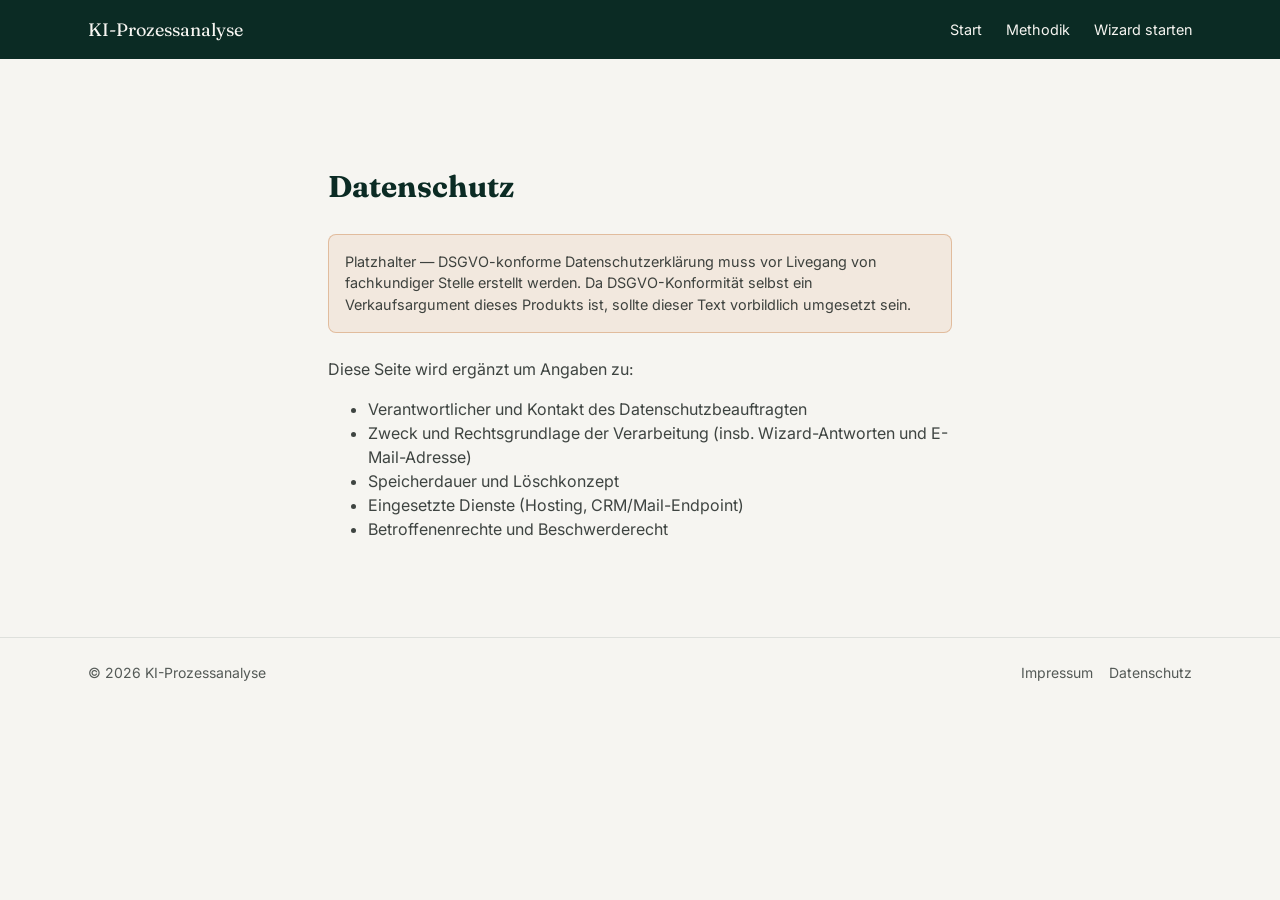
==== datenschutz.html @ 572a0d32 "Add interactive decision-tool site per website spec Static HTML/CSS/vanilla JS build (no Node/build " ====
<!DOCTYPE html>
<html lang="de">
<head>
<meta charset="UTF-8" />
<meta name="viewport" content="width=device-width, initial-scale=1.0" />
<title>Datenschutz — KI-Prozessanalyse</title>
<link rel="preconnect" href="https://fonts.googleapis.com" />
<link rel="preconnect" href="https://fonts.gstatic.com" crossorigin />
<link
  href="https://fonts.googleapis.com/css2?family=Fraunces:wght@400;500;600&family=IBM+Plex+Mono:wght@400;500&family=Inter:wght@400;500;600&display=swap"
  rel="stylesheet"
/>
<link rel="stylesheet" href="css/styles.css" />
</head>
<body>

<header class="site-header">
  <div class="wrap">
    <a href="index.html" class="logo">KI-Prozessanalyse</a>
    <nav aria-label="Hauptnavigation">
      <ul>
        <li><a href="index.html">Start</a></li>
        <li><a href="methodik.html">Methodik</a></li>
        <li><a href="wizard.html">Wizard starten</a></li>
      </ul>
    </nav>
  </div>
</header>

<main>
  <section class="section">
    <div class="wrap-narrow">
      <h1 style="font-family: var(--font-display); font-size: 1.875rem; color: var(--color-primary)">Datenschutz</h1>
      <p class="notice" style="margin-top: 1rem">
        Platzhalter &mdash; DSGVO-konforme Datenschutzerklärung muss vor Livegang von fachkundiger Stelle erstellt
        werden. Da DSGVO-Konformität selbst ein Verkaufsargument dieses Produkts ist, sollte dieser Text vorbildlich
        umgesetzt sein.
      </p>
      <div style="margin-top: 1.5rem; color: rgba(16, 24, 21, 0.8)">
        <p>Diese Seite wird ergänzt um Angaben zu:</p>
        <ul>
          <li>Verantwortlicher und Kontakt des Datenschutzbeauftragten</li>
          <li>Zweck und Rechtsgrundlage der Verarbeitung (insb. Wizard-Antworten und E-Mail-Adresse)</li>
          <li>Speicherdauer und Löschkonzept</li>
          <li>Eingesetzte Dienste (Hosting, CRM/Mail-Endpoint)</li>
          <li>Betroffenenrechte und Beschwerderecht</li>
        </ul>
      </div>
    </div>
  </section>
</main>

<footer class="site-footer">
  <div class="wrap">
    <span>&copy; 2026 KI-Prozessanalyse</span>
    <nav aria-label="Rechtliches">
      <ul>
        <li><a href="impressum.html">Impressum</a></li>
        <li><a href="datenschutz.html">Datenschutz</a></li>
      </ul>
    </nav>
  </div>
</footer>
</body>
</html>
---- css/styles.css ----
:root {
  --color-primary: #0b2b24;
  --color-accent: #1fa37e;
  --color-accent-light: #8fe3c4;
  --color-neutral: #f6f5f1;
  --color-ink: #101815;
  --color-warn: #c97a3d;

  --font-display: "Fraunces", serif;
  --font-body: "Inter", sans-serif;
  --font-mono: "IBM Plex Mono", monospace;
}

* {
  box-sizing: border-box;
}

html,
body {
  margin: 0;
  padding: 0;
}

body {
  background-color: var(--color-neutral);
  color: var(--color-ink);
  font-family: var(--font-body);
  line-height: 1.5;
}

a {
  color: inherit;
}

:focus-visible {
  outline: 2px solid var(--color-accent);
  outline-offset: 2px;
  border-radius: 2px;
}

@media (prefers-reduced-motion: reduce) {
  *,
  *::before,
  *::after {
    animation-duration: 0.001ms !important;
    animation-iteration-count: 1 !important;
    transition-duration: 0.001ms !important;
    scroll-behavior: auto !important;
  }
}

/* Layout */
.wrap {
  max-width: 72rem;
  margin: 0 auto;
  padding: 0 1.5rem;
}

.wrap-narrow {
  max-width: 42rem;
  margin: 0 auto;
  padding: 0 1.5rem;
}

/* Header */
.site-header {
  background-color: var(--color-primary);
  color: var(--color-neutral);
}

.site-header .wrap {
  display: flex;
  align-items: center;
  justify-content: space-between;
  padding-top: 1rem;
  padding-bottom: 1rem;
}

.site-header .logo {
  font-family: var(--font-display);
  font-size: 1.125rem;
  text-decoration: none;
}

.site-header nav ul {
  display: flex;
  gap: 1.5rem;
  list-style: none;
  margin: 0;
  padding: 0;
  font-size: 0.9rem;
}

.site-header nav a {
  text-decoration: none;
}

.site-header nav a:hover {
  color: var(--color-accent-light);
}

/* Footer */
.site-footer {
  border-top: 1px solid rgba(11, 43, 36, 0.1);
  background-color: var(--color-neutral);
}

.site-footer .wrap {
  display: flex;
  flex-wrap: wrap;
  align-items: center;
  justify-content: space-between;
  gap: 0.5rem;
  padding-top: 1.5rem;
  padding-bottom: 1.5rem;
  font-size: 0.875rem;
  color: rgba(16, 24, 21, 0.7);
}

.site-footer nav ul {
  display: flex;
  gap: 1rem;
  list-style: none;
  margin: 0;
  padding: 0;
}

.site-footer nav a {
  text-decoration: none;
}

.site-footer nav a:hover {
  color: var(--color-accent);
}

/* Hero */
.hero {
  background-color: var(--color-primary);
  color: var(--color-neutral);
}

.hero .wrap-narrow {
  padding-top: 6rem;
  padding-bottom: 6rem;
}

.hero h1 {
  font-family: var(--font-display);
  font-weight: 500;
  font-size: 2.5rem;
  line-height: 1.2;
  margin: 0 0 1.5rem;
}

/* Buttons */
.btn {
  display: inline-block;
  border: none;
  border-radius: 999px;
  background-color: var(--color-accent);
  color: var(--color-primary);
  font-family: var(--font-body);
  font-weight: 600;
  font-size: 1rem;
  padding: 0.75rem 2rem;
  text-decoration: none;
  cursor: pointer;
  transition: background-color 0.2s ease;
}

.btn:hover {
  background-color: var(--color-accent-light);
}

.btn:disabled {
  opacity: 0.6;
  cursor: not-allowed;
}

/* Trust bar */
.trust-bar {
  border-bottom: 1px solid rgba(11, 43, 36, 0.1);
  padding: 2.5rem 0;
}

.trust-bar .wrap {
  display: flex;
  flex-wrap: wrap;
  justify-content: center;
  gap: 1rem 2.5rem;
  font-family: var(--font-mono);
  font-size: 0.85rem;
  text-transform: uppercase;
  letter-spacing: 0.04em;
  color: rgba(16, 24, 21, 0.6);
}

/* Sections */
.section {
  padding: 5rem 0;
}

.section h2 {
  font-family: var(--font-display);
  font-size: 1.5rem;
  color: var(--color-primary);
  margin: 0;
}

.cards {
  display: grid;
  gap: 2rem;
  margin-top: 2rem;
  grid-template-columns: 1fr;
}

@media (min-width: 640px) {
  .cards {
    grid-template-columns: repeat(3, 1fr);
  }
}

.card {
  border: 1px solid rgba(11, 43, 36, 0.1);
  background-color: #fff;
  border-radius: 0.5rem;
  padding: 1.5rem;
}

.card h3 {
  font-family: var(--font-display);
  font-size: 1.125rem;
  color: var(--color-primary);
  margin: 0 0 0.5rem;
}

.card p {
  margin: 0;
  font-size: 0.9rem;
  color: rgba(16, 24, 21, 0.8);
}

/* Quote */
.quote-section {
  background-color: rgba(11, 43, 36, 0.05);
  padding: 4rem 0;
  text-align: center;
}

.quote-section blockquote {
  font-family: var(--font-display);
  font-size: 1.25rem;
  color: var(--color-primary);
  margin: 0;
}

.quote-section cite {
  display: block;
  margin-top: 1rem;
  font-family: var(--font-mono);
  font-size: 0.75rem;
  text-transform: uppercase;
  letter-spacing: 0.04em;
  color: rgba(16, 24, 21, 0.6);
  font-style: normal;
}

/* Wizard */
.wizard-section {
  padding: 4rem 0;
}

.process-path {
  width: 100%;
}

.process-path .step-label {
  font-family: var(--font-mono);
  font-size: 0.75rem;
  text-transform: uppercase;
  letter-spacing: 0.04em;
  color: rgba(11, 43, 36, 0.7);
  margin-bottom: 0.5rem;
}

.process-path svg {
  width: 100%;
  height: 1rem;
  overflow: visible;
  display: block;
}

.process-path .progress-line {
  transition: x2 0.4s ease-out;
}

.process-path circle {
  transition: r 0.3s ease, fill 0.3s ease;
}

.wizard-question h1 {
  font-family: var(--font-display);
  font-size: 1.875rem;
  color: var(--color-primary);
  margin: 2.5rem 0 0;
}

.wizard-question .helper {
  margin-top: 0.5rem;
  font-size: 0.9rem;
  color: rgba(16, 24, 21, 0.7);
}

.options {
  display: flex;
  flex-direction: column;
  gap: 0.75rem;
  margin-top: 2rem;
}

.option-btn {
  border: 1px solid rgba(11, 43, 36, 0.15);
  background-color: #fff;
  color: var(--color-ink);
  border-radius: 0.5rem;
  padding: 1rem 1.5rem;
  text-align: left;
  font-family: var(--font-body);
  font-size: 1rem;
  cursor: pointer;
  transition: border-color 0.2s ease, background-color 0.2s ease;
}

.option-btn:hover {
  border-color: var(--color-accent);
  background-color: rgba(143, 227, 196, 0.2);
}

.option-btn.selected {
  border-color: var(--color-accent);
  background-color: rgba(31, 163, 126, 0.1);
  color: var(--color-primary);
}

.back-link {
  margin-top: 2rem;
  background: none;
  border: none;
  padding: 0;
  font-family: var(--font-mono);
  font-size: 0.75rem;
  text-transform: uppercase;
  letter-spacing: 0.04em;
  color: rgba(16, 24, 21, 0.6);
  cursor: pointer;
}

.back-link:hover {
  color: var(--color-primary);
}

/* Result page */
.result-eyebrow {
  font-family: var(--font-mono);
  font-size: 0.75rem;
  text-transform: uppercase;
  letter-spacing: 0.04em;
  color: var(--color-accent);
}

.result-title {
  font-family: var(--font-display);
  font-size: 2.5rem;
  color: var(--color-primary);
  margin: 0.5rem 0;
}

.result-tagline {
  font-size: 1.125rem;
  color: rgba(16, 24, 21, 0.8);
}

.panel {
  border: 1px solid rgba(11, 43, 36, 0.1);
  background-color: #fff;
  border-radius: 0.5rem;
  padding: 1.25rem;
  margin-top: 1.5rem;
}

.panel h2 {
  font-family: var(--font-mono);
  font-size: 0.75rem;
  text-transform: uppercase;
  letter-spacing: 0.04em;
  color: rgba(16, 24, 21, 0.6);
  margin: 0 0 0.75rem;
}

.panel h2.alt-title {
  font-family: var(--font-display);
  font-size: 1.125rem;
  color: var(--color-primary);
  text-transform: none;
  letter-spacing: normal;
}

.answer-list {
  list-style: none;
  margin: 0;
  padding: 0;
  font-size: 0.9rem;
  color: rgba(16, 24, 21, 0.8);
}

.answer-list li {
  padding: 0.35rem 0;
}

.answer-list .q {
  color: rgba(16, 24, 21, 0.5);
}

/* Lead form */
.lead-form {
  display: flex;
  flex-direction: column;
  gap: 0.75rem;
}

.lead-form label {
  font-family: var(--font-mono);
  font-size: 0.75rem;
  text-transform: uppercase;
  letter-spacing: 0.04em;
  color: rgba(16, 24, 21, 0.6);
}

.lead-form .row {
  display: flex;
  flex-direction: column;
  gap: 0.75rem;
}

@media (min-width: 640px) {
  .lead-form .row {
    flex-direction: row;
  }
}

.lead-form input[type="email"] {
  flex: 1;
  border: 1px solid rgba(11, 43, 36, 0.2);
  border-radius: 0.375rem;
  padding: 0.75rem 1rem;
  font-family: var(--font-body);
  font-size: 1rem;
  color: var(--color-ink);
}

.lead-form .error {
  color: var(--color-warn);
  font-size: 0.875rem;
  margin: 0;
}

.lead-success {
  border: 1px solid var(--color-accent);
  background-color: rgba(31, 163, 126, 0.1);
  border-radius: 0.5rem;
  padding: 1.5rem;
}

/* Notices */
.notice {
  border: 1px solid rgba(201, 122, 61, 0.4);
  background-color: rgba(201, 122, 61, 0.1);
  border-radius: 0.5rem;
  padding: 1rem;
  font-size: 0.9rem;
  color: rgba(16, 24, 21, 0.8);
}

.center {
  text-align: center;
}
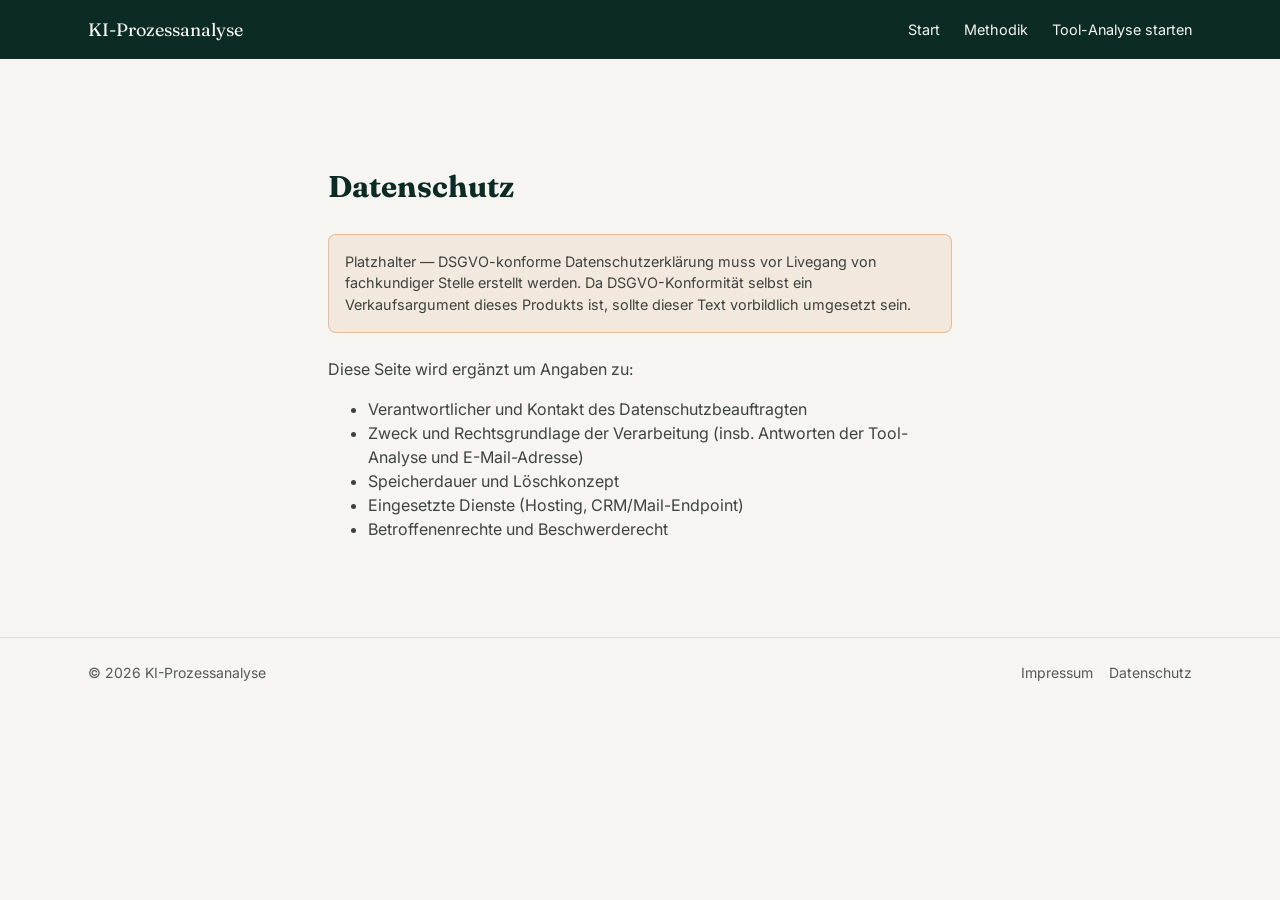
==== commit cafc1213: "Rename Wizard to Tool-Analyse, fix progress-path circles, add tools overview and consultation CTA - " ====
--- a/datenschutz.html
+++ b/datenschutz.html
@@ -21,7 +21,7 @@
       <ul>
         <li><a href="index.html">Start</a></li>
         <li><a href="methodik.html">Methodik</a></li>
-        <li><a href="wizard.html">Wizard starten</a></li>
+        <li><a href="wizard.html">Tool-Analyse starten</a></li>
       </ul>
     </nav>
   </div>
@@ -40,7 +40,7 @@
         <p>Diese Seite wird ergänzt um Angaben zu:</p>
         <ul>
           <li>Verantwortlicher und Kontakt des Datenschutzbeauftragten</li>
-          <li>Zweck und Rechtsgrundlage der Verarbeitung (insb. Wizard-Antworten und E-Mail-Adresse)</li>
+          <li>Zweck und Rechtsgrundlage der Verarbeitung (insb. Antworten der Tool-Analyse und E-Mail-Adresse)</li>
           <li>Speicherdauer und Löschkonzept</li>
           <li>Eingesetzte Dienste (Hosting, CRM/Mail-Endpoint)</li>
           <li>Betroffenenrechte und Beschwerderecht</li>
--- a/css/styles.css
+++ b/css/styles.css
@@ -187,12 +187,19 @@
   display: flex;
   flex-wrap: wrap;
   justify-content: center;
-  gap: 1rem 2.5rem;
-  font-family: var(--font-mono);
-  font-size: 0.85rem;
-  text-transform: uppercase;
-  letter-spacing: 0.04em;
-  color: rgba(16, 24, 21, 0.6);
+  gap: 1rem;
+}
+
+.trust-item {
+  border: 1px solid rgba(11, 43, 36, 0.15);
+  border-radius: 0.375rem;
+  background-color: #fff;
+  padding: 0.5rem 1.1rem;
+  font-family: var(--font-mono);
+  font-size: 0.8rem;
+  text-transform: uppercase;
+  letter-spacing: 0.04em;
+  color: rgba(16, 24, 21, 0.65);
 }
 
 /* Sections */
@@ -227,9 +234,39 @@
   padding: 1.5rem;
 }
 
+.usecase-icon {
+  display: block;
+  width: 100%;
+  max-width: 8rem;
+  height: auto;
+  margin-bottom: 0.75rem;
+}
+
 .card h3 {
   font-family: var(--font-display);
   font-size: 1.125rem;
+  color: var(--color-primary);
+  margin: 0 0 0.5rem;
+}
+
+.tools-grid {
+  display: grid;
+  gap: 1.5rem;
+  margin-top: 2rem;
+  grid-template-columns: 1fr;
+}
+
+@media (min-width: 640px) {
+  .tools-grid {
+    grid-template-columns: repeat(2, 1fr);
+  }
+}
+
+.tool-name {
+  font-family: var(--font-mono);
+  font-size: 1rem;
+  text-transform: uppercase;
+  letter-spacing: 0.03em;
   color: var(--color-primary);
   margin: 0 0 0.5rem;
 }
@@ -265,7 +302,7 @@
   font-style: normal;
 }
 
-/* Wizard */
+/* Tool-Analyse */
 .wizard-section {
   padding: 4rem 0;
 }
@@ -283,19 +320,47 @@
   margin-bottom: 0.5rem;
 }
 
-.process-path svg {
-  width: 100%;
-  height: 1rem;
-  overflow: visible;
-  display: block;
-}
-
-.process-path .progress-line {
-  transition: x2 0.4s ease-out;
-}
-
-.process-path circle {
-  transition: r 0.3s ease, fill 0.3s ease;
+.path-track {
+  position: relative;
+  height: 3px;
+  background-color: var(--color-accent-light);
+  border-radius: 999px;
+  margin: 0.6rem 0 0.5rem;
+}
+
+.path-fill {
+  position: absolute;
+  top: 0;
+  left: 0;
+  height: 100%;
+  background-color: var(--color-accent);
+  border-radius: 999px;
+  transition: width 0.4s ease;
+}
+
+.path-node {
+  position: absolute;
+  top: 50%;
+  width: 13px;
+  height: 13px;
+  border-radius: 50%;
+  background-color: var(--color-neutral);
+  border: 2px solid var(--color-accent-light);
+  transform: translate(-50%, -50%);
+  transition: all 0.3s ease;
+}
+
+.path-node.done {
+  background-color: var(--color-accent);
+  border-color: var(--color-accent);
+}
+
+.path-node.current {
+  width: 17px;
+  height: 17px;
+  background-color: var(--color-accent);
+  border-color: var(--color-primary);
+  box-shadow: 0 0 0 4px rgba(31, 163, 126, 0.22);
 }
 
 .wizard-question h1 {
